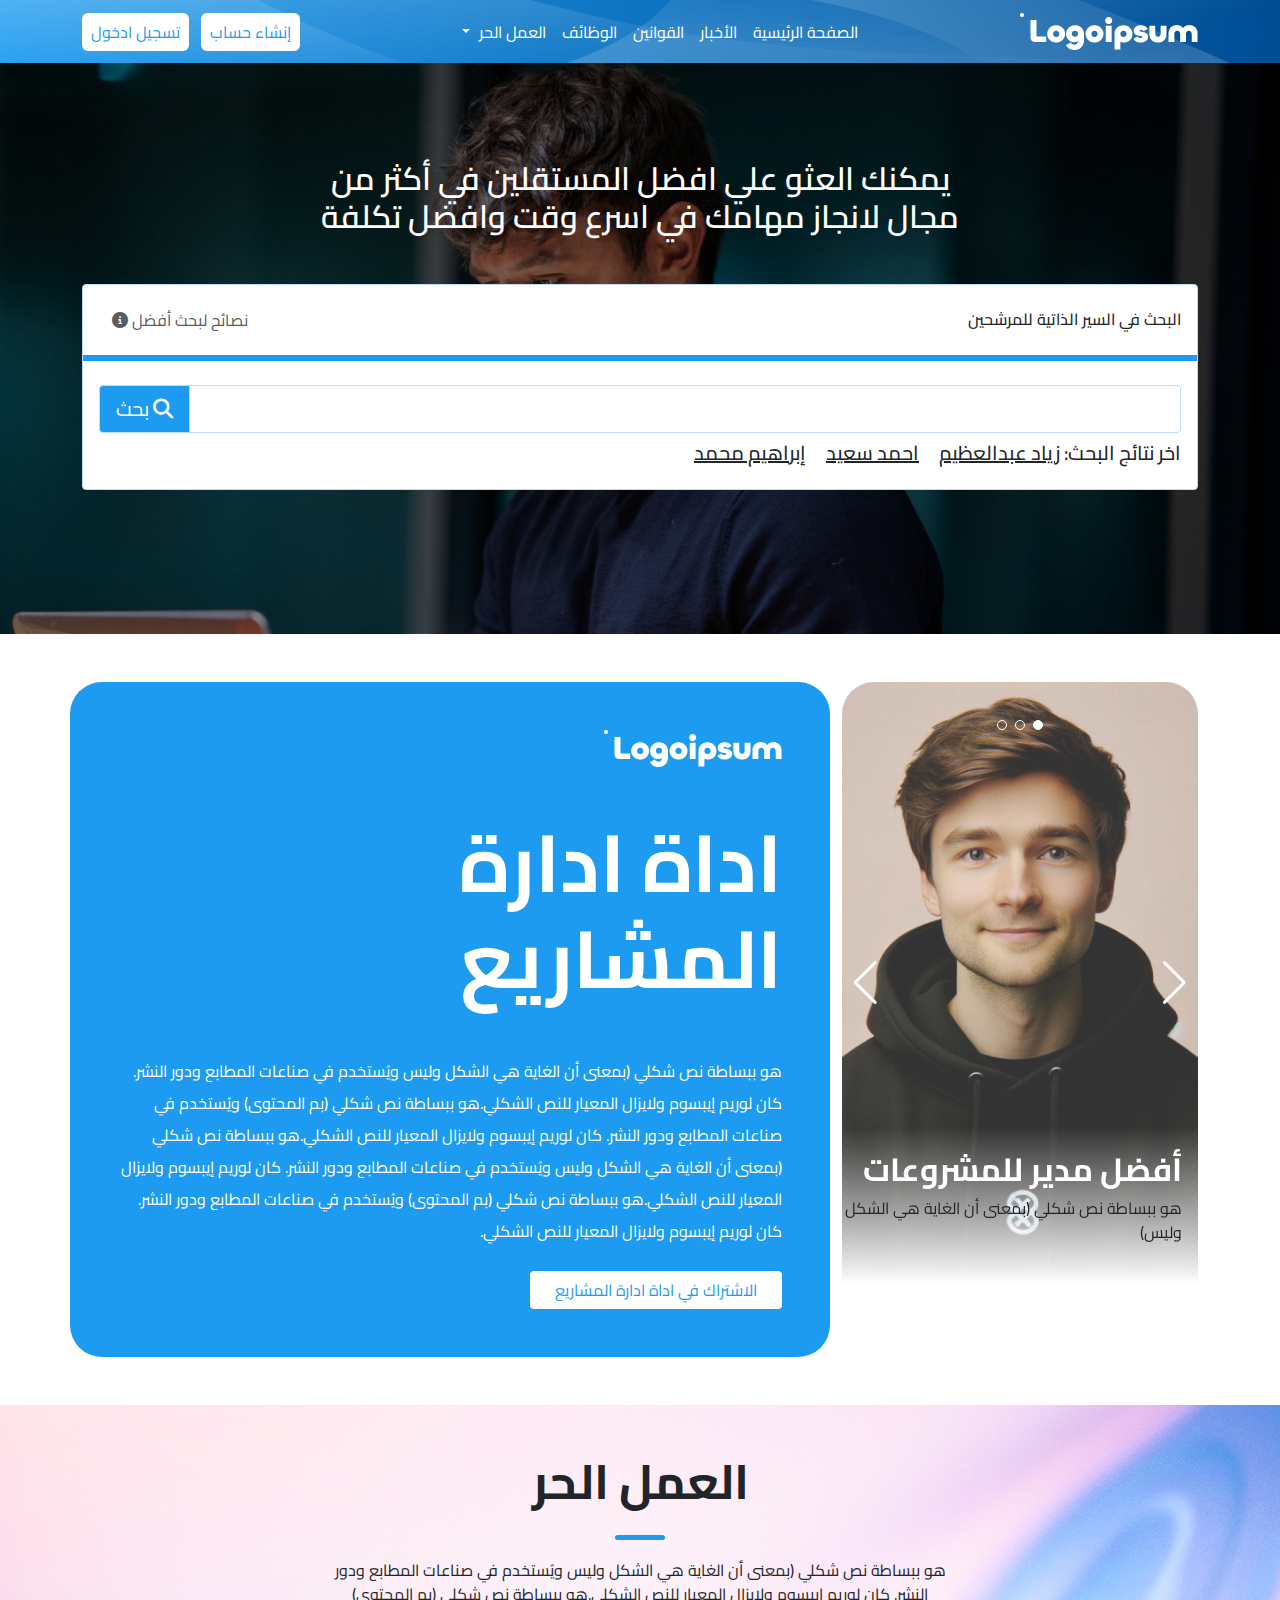
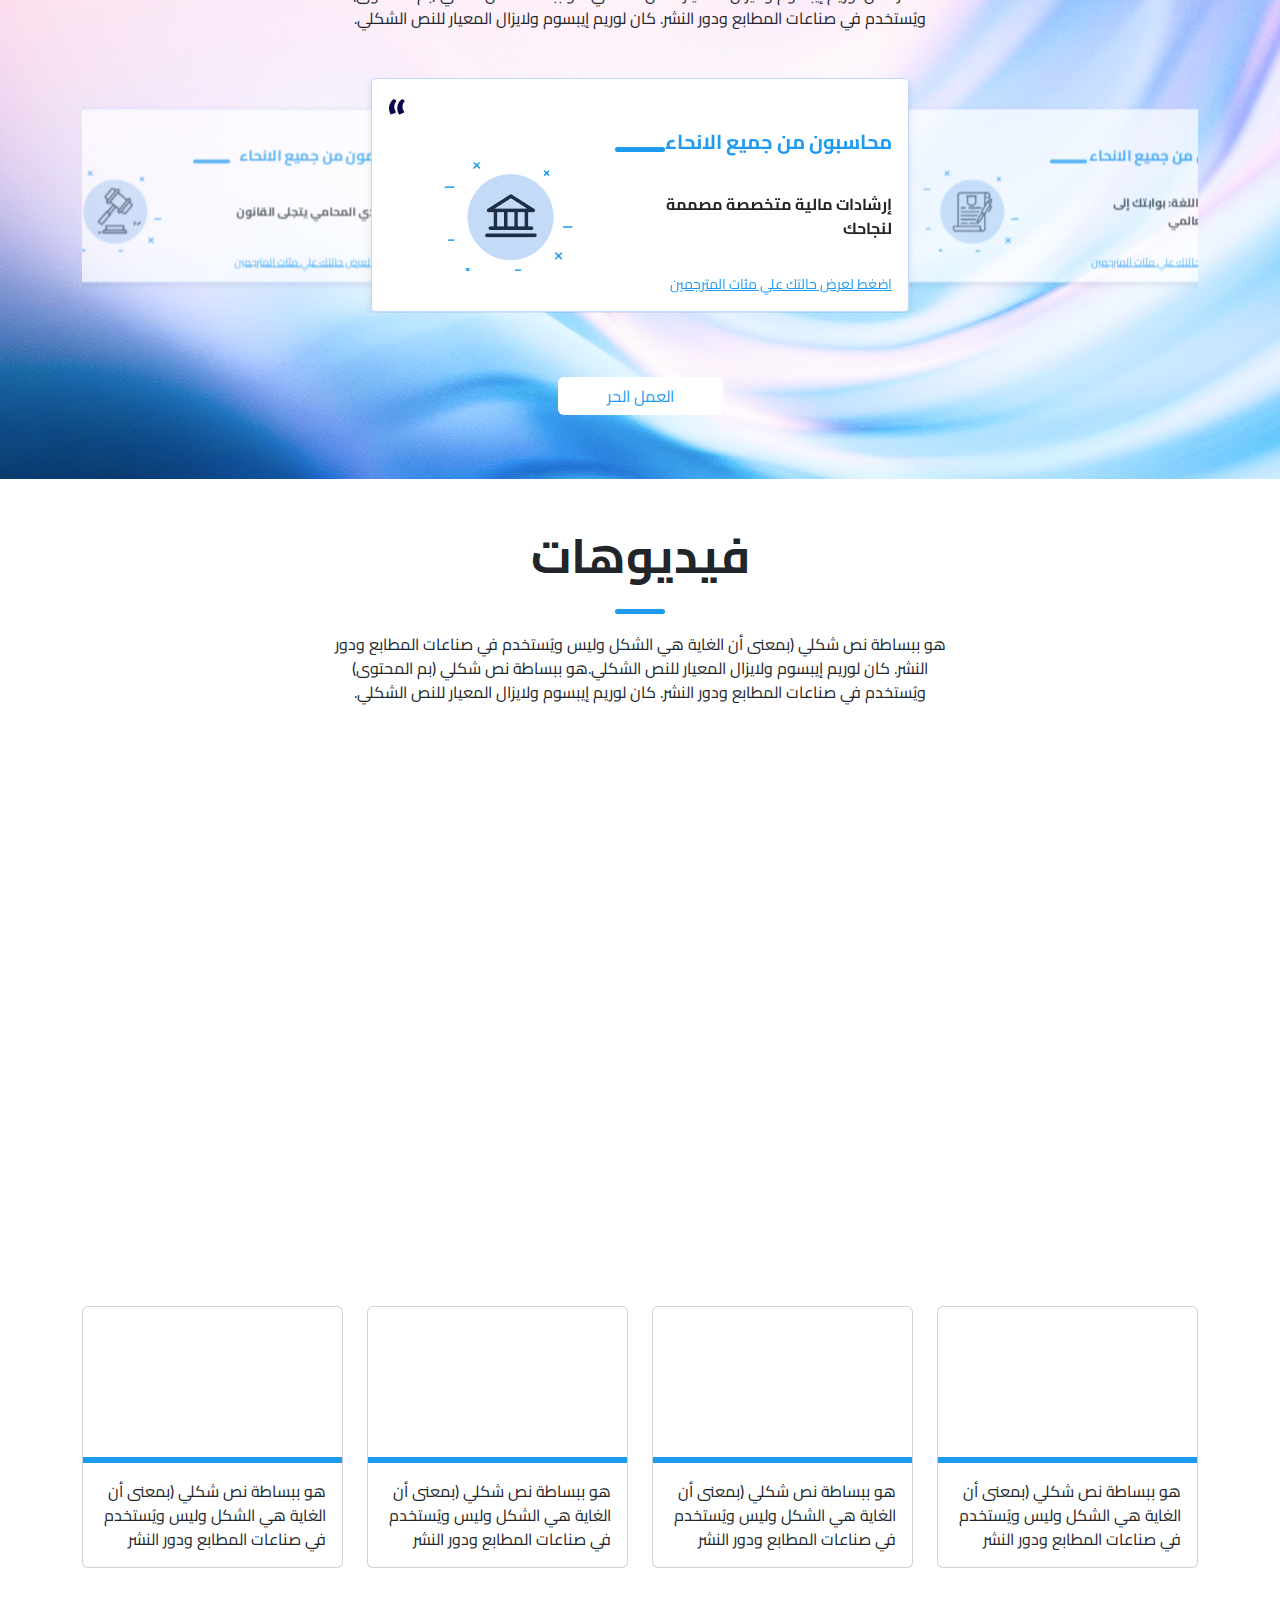
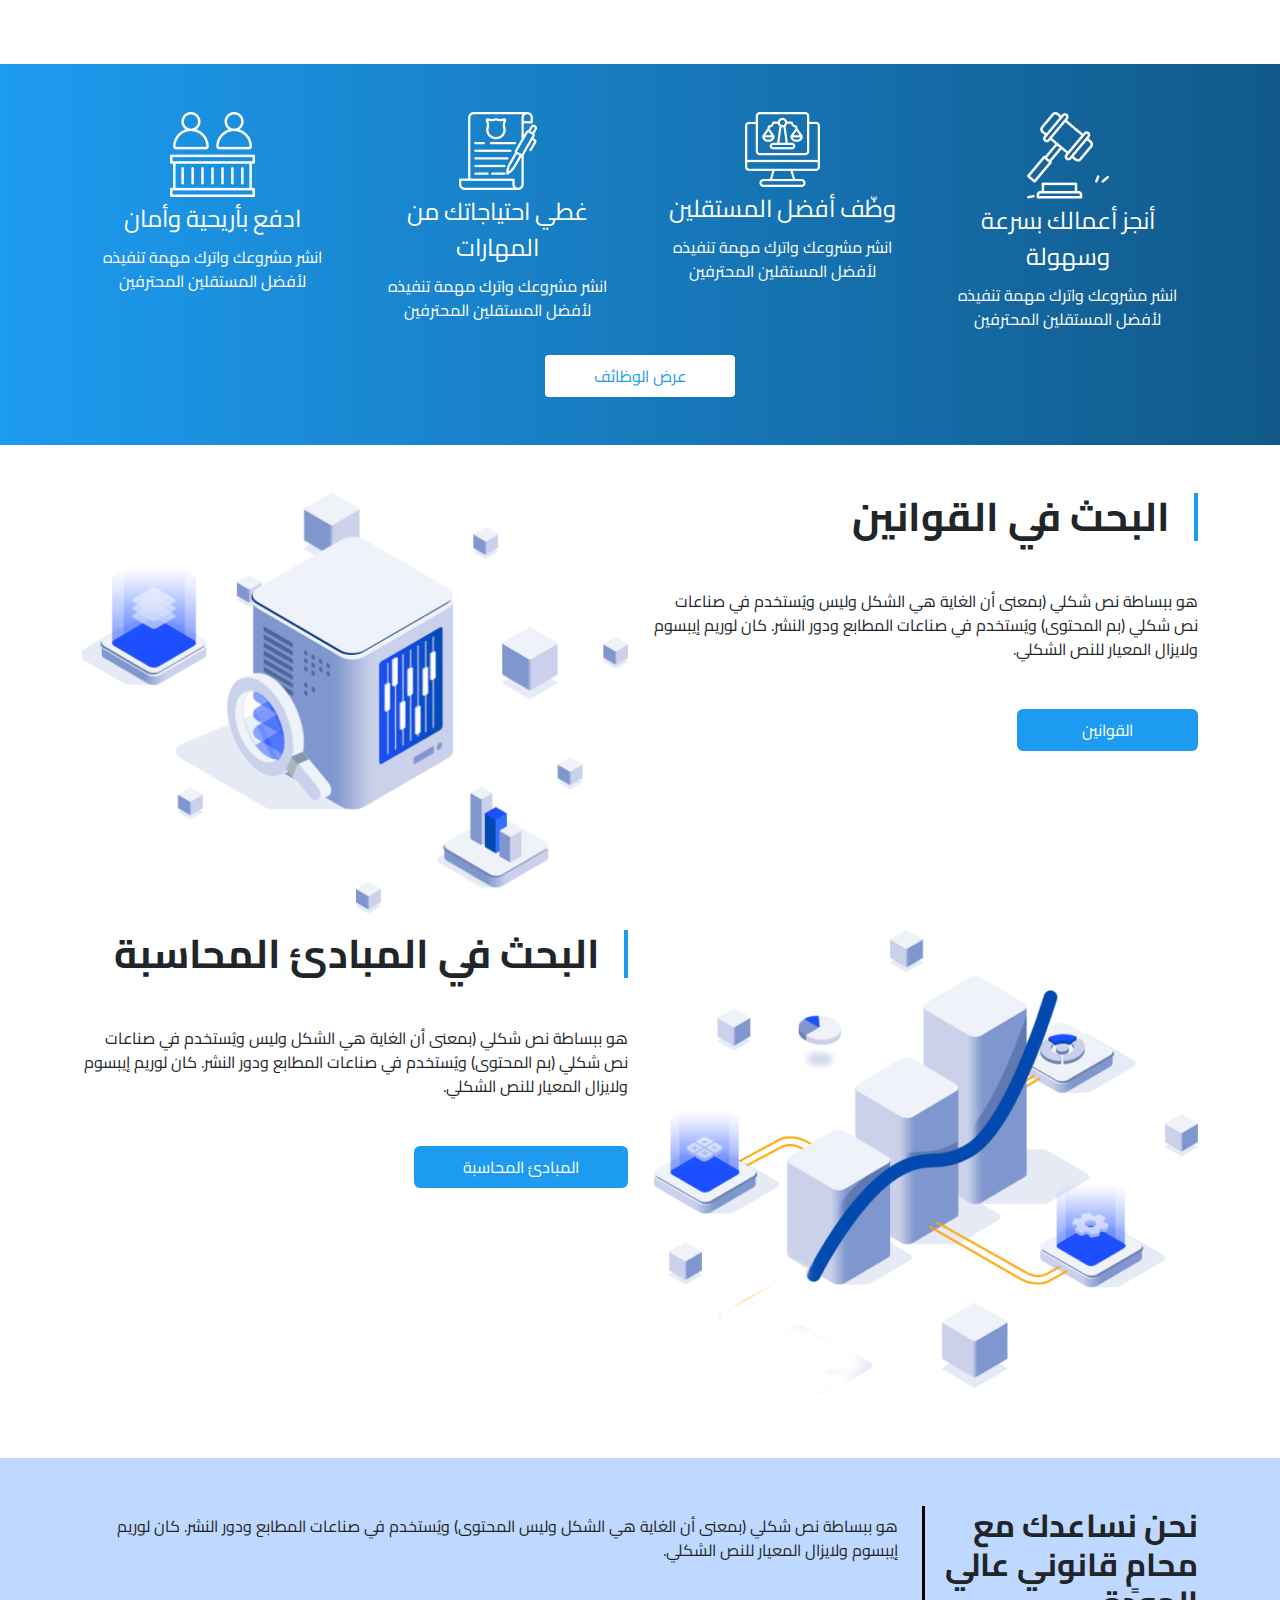
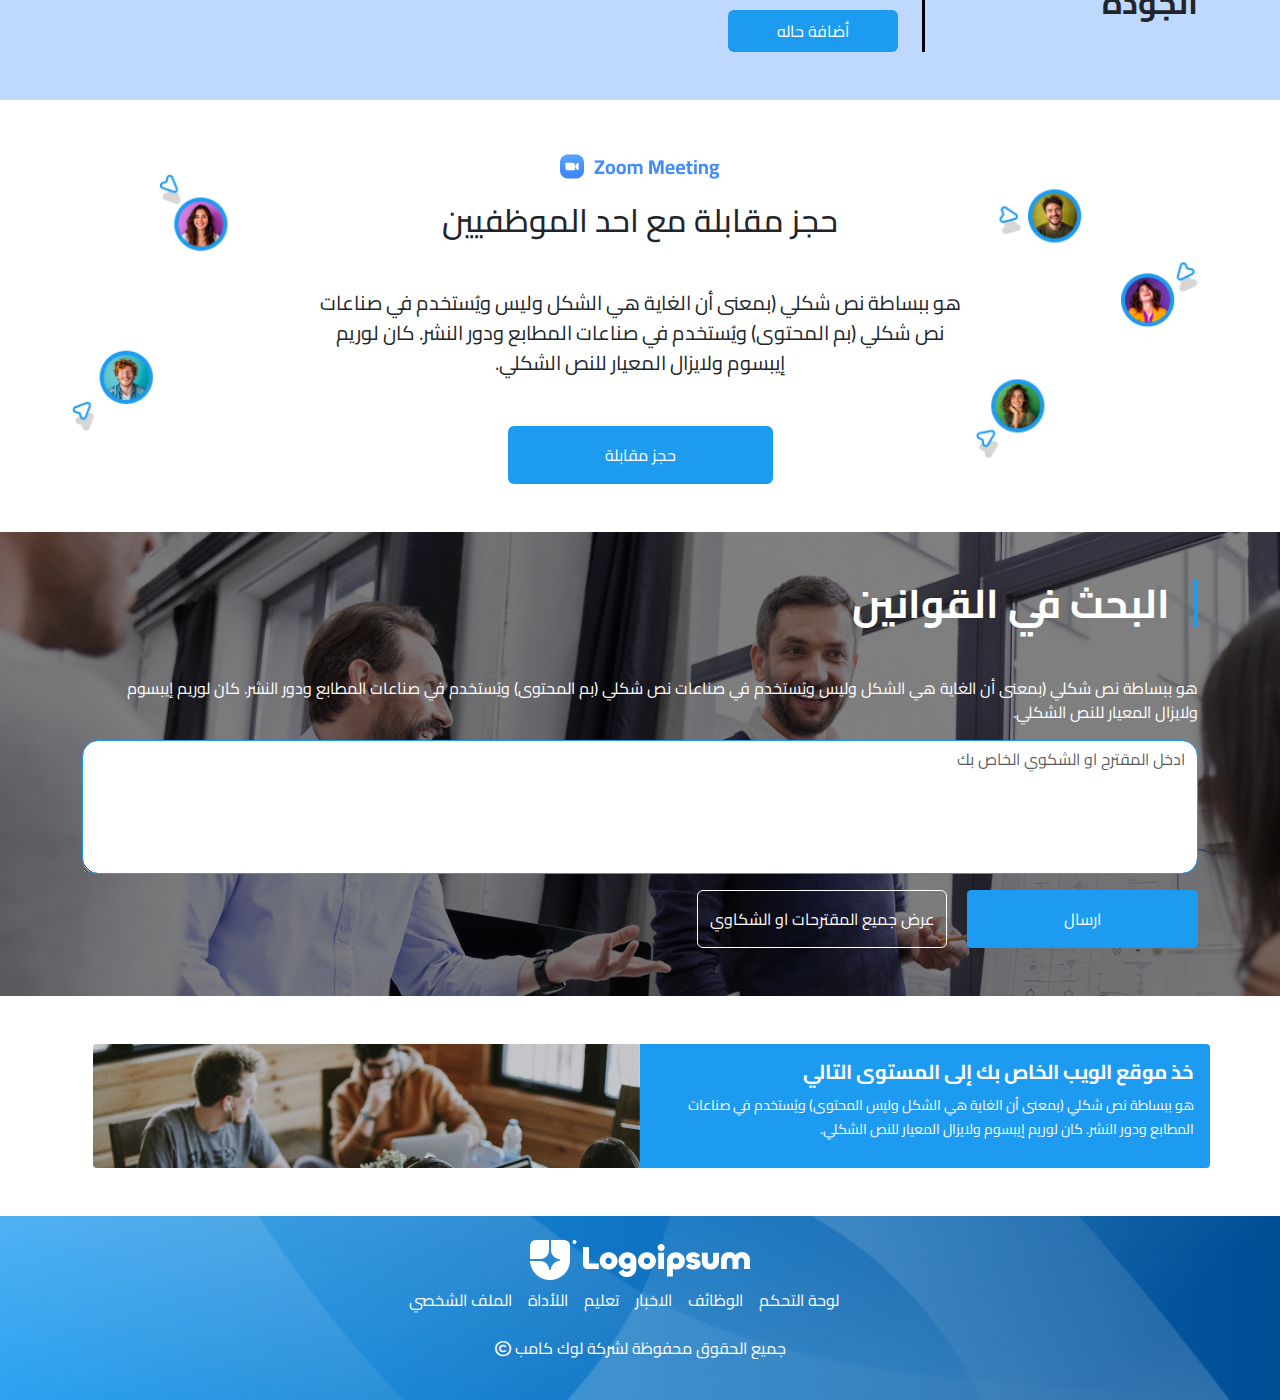
==== index.html @ a3992608 "1" ====
<!DOCTYPE html>
<html lang="ar" dir="rtl">
  <head>
    <meta charset="UTF-8" />
    <meta name="viewport" content="width=device-width, initial-scale=1.0" />
    <title>Lawyers/Accountants</title>
    <!-- google Font -->
    <link
      href="https://fonts.googleapis.com/css2?family=Cairo:wght@200..1000&display=swap"
      rel="stylesheet"
    />
    <!-- bootstrap 5.3.2 -->
    <link
      rel="stylesheet"
      href="./assets/vendors/bootstrap/css/bootstrap.rtl.min.css"
    />
    <!-- fontawesome 6.5.1 -->
    <link
      rel="stylesheet"
      href="./assets/vendors/fontawesome/css/all.min.css"
    />
    <!-- swiper -->
    <link
      rel="stylesheet"
      href="./assets/vendors/swiper/swiper-bundle.min.css"
    />
    <!-- main cc -->
    <link rel="stylesheet" href="./assets/css/main.css" />
  </head>
  <body>
    <header>
      <nav class="navbar navbar-expand-lg">
        <div class="container">
          <button
            class="navbar-toggler me-3 bg-white"
            type="button"
            data-bs-toggle="collapse"
            data-bs-target="#navbarSupportedContent"
            aria-controls="navbarSupportedContent"
            aria-expanded="false"
            aria-label="Toggle navigation"
          >
            <span class="navbar-toggler-icon"></span>
          </button>
          <a class="navbar-brand me-auto" href="index.html">
            <img src="./assets/images/Logo.png" alt="LoremLogo" />
          </a>

          <div class="collapse navbar-collapse" id="navbarSupportedContent">
            <ul class="navbar-nav mx-auto mb-2 mb-lg-0">
              <li class="nav-item text-reset">
                <a class="nav-link" aria-current="page" href="index.html"
                  >الصفحة الرئيسية</a
                >
              </li>
              <li class="nav-item text-reset">
                <a class="nav-link" href="news.html">الأخبار</a>
              </li>
              <li class="nav-item text-reset">
                <a class="nav-link" href="laws.html">القوانين</a>
              </li>
              <li class="nav-item text-reset">
                <a class="nav-link" href="viewAllJobs.html">الوظائف</a>
              </li>
              <li class="nav-item text-reset dropdown">
                <a
                  class="nav-link dropdown-toggle"
                  href="#"
                  role="button"
                  data-bs-toggle="dropdown"
                  aria-expanded="false"
                >
                  العمل الحر
                </a>
                <ul class="dropdown-menu linkMenu py-0">
                  <li>
                    <a class="dropdown-item" href="cases.html"
                      >الحالات الخاصة بك</a
                    >
                  </li>
                  <li>
                    <a class="dropdown-item" href="addCase.html">إضافة حالة</a>
                  </li>
                  <li>
                    <a class="dropdown-item" href="freelance.html"
                      >البحث عن المستقلين</a
                    >
                  </li>
                </ul>
              </li>
            </ul>
          </div>
          <ul class="navbar-nav ms-auto mb-2 mb-lg-0">
            <li class="nav-item d-none d-md-block">
              <a href="register.html" class="btn c-blue bg-white px-2 me-2"
                >إنشاء حساب</a
              >
              <a href="login.html" class="btn c-blue bg-white px-2"
                >تسجيل ادخول</a
              >
            </li>
            <li class="nav-item d-md-none d-block">
              <a href="login.html" class="btn c-blue bg-white"
                ><i class="fa-solid fa-arrow-right-to-bracket"></i
              ></a>
            </li>
          </ul>
        </div>
      </nav>
    </header>
    <main>
      <section id="HomeHero" class="py-5">
        <div class="container py-5 mb-5">
          <h2
            class="fw-semibold c-white text-center mb-5 col-md-7 col-sm-10 col-12 mx-auto"
          >
            يمكنك العثو علي افضل المستقلين في أكثر من مجال لانجاز مهامك في اسرع
            وقت وافضل تكلفة
          </h2>
          <div class="card b-radius bc-st2">
            <div class="row p-3 align-items-center">
              <h6 class="col-6 mb-0">البحث في السير الذاتية للمرشحين</h6>
              <h6 class="col-6 text-end mb-0">
                <button
                  type="button"
                  class="btn c-ti"
                  data-bs-toggle="modal"
                  data-bs-target="#searchTipsModal"
                >
                  نصائح لبحث أفضل <i class="fa-solid fa-circle-info"></i>
                </button>
              </h6>
            </div>
            <hr class="border bc-blue border-3 opacity-100 my-0" />
            <div class="card-body">
              <form action="">
                <div class="input-group input-group-lg py-2">
                  <input type="text" class="form-control bc-st2 b-sradius" />
                  <button class="btn bc-st2 bg-blue c-white b-eradius">
                    <i class="fa-solid fa-magnifying-glass"></i> بحث
                  </button>
                </div>
              </form>
              <h5>
                اخر نتائج البحث:
                <a href="" class="text-reset me-3">زياد عبدالعظيم</a>
                <a href="" class="text-reset me-3">احمد سعيد</a>
                <a href="" class="text-reset me-3">إبراهيم محمد</a>
              </h5>
            </div>
          </div>
        </div>
      </section>
      <!-- HomeHero Modal -->
      <div
        class="modal fade pt-5"
        id="searchTipsModal"
        tabindex="-1"
        aria-labelledby="searchTipsModalLabel"
        aria-hidden="true"
      >
        <div class="modal-dialog mx-auto border border-1 bc-st2 b-radius mt-5">
          <div class="modal-content rounded-0 border-0">
            <div class="modal-header border-0">
              <h1 class="modal-title fs-5" id="searchTipsModalLabel">
                البحث في السير الذاتية للمرشحين
              </h1>
              <button
                type="button"
                class="btn bg-blue c-white"
                data-bs-dismiss="modal"
                aria-label="Close"
              >
                <i class="fa-solid fa-xmark"></i>
              </button>
            </div>
            <hr class="border bc-blue border-3 opacity-100 my-0" />
            <div class="modal-body">
              <div class="mb-4">
                <div class="input-group input-group-lg mb-3">
                  <input
                    type="text"
                    class="form-control b-sradius border-end-0 bc-st2"
                    aria-label="Sizing example input"
                    aria-describedby="inputGroup-sizing-default"
                    placeholder="زياد عبد العظيم علي"
                  />
                  <button class="input-group-text btn bg-blue c-white b-radius">
                    <i class="fa-solid fa-magnifying-glass"></i> بحث
                  </button>
                </div>
                <h5>
                  اخر نتائج البحث:
                  <a href="" class="text-reset me-3">زياد عبدالعظيم</a>
                  <a href="" class="text-reset me-3">احمد سعيد</a>
                  <a href="" class="text-reset me-3">إبراهيم محمد</a>
                </h5>
              </div>
              <p class="card-text fw-medium">نصائح لبحث أفضل</p>
              <div class="row tips">
                <div class="col-12 mb-2 border border-1 bc-st2 p-sm-4 p-2">
                  <p>
                    ضع كلمة أو عنوانًا بين علامتي الاقتباس (" ") لإظهار الملفات
                    الشخصية التي تحتوي على نفس الكلمات بنفس ترتيب تلك الموجودة
                    داخل علامتي الاقتباس فقط. مثال: "مدير المبيعات".
                  </p>
                </div>
                <div class="col-12 mb-2 border border-1 bc-st2 p-sm-4 p-2">
                  <p>
                    استخدم أو للعثور على الملفات الشخصية التي قد تحتوي على كلمة
                    واحدة من عدة كلمات. مثال: مدير التسويق أو مدير التسويق.
                  </p>
                </div>
                <div class="col-12 mb-2 border border-1 bc-st2 p-sm-4 p-2">
                  <p>
                    ضع كلمة أو عنوانًا بين علامتي الاقتباس (" ") لإظهار الملفات
                    الشخصية التي تحتوي على نفس الكلمات بنفس ترتيب تلك الموجودة
                    داخل علامتي الاقتباس فقط. مثال: "مدير المبيعات".
                  </p>
                </div>
                <div class="col-12 mb-2 border border-1 bc-st2 p-sm-4 p-2">
                  <p>
                    استخدم أو للعثور على الملفات الشخصية التي قد تحتوي على كلمة
                    واحدة من عدة كلمات. مثال: مدير التسويق أو مدير التسويق.
                  </p>
                </div>
              </div>
            </div>
          </div>
        </div>
      </div>
      <!-- End of HomeHero Modal -->
      <section id="HeroSub" class="py-5">
        <div class="container">
          <div class="row">
            <div class="col-lg-4 col-md-5 col-12 mb-3">
              <div class="swiper">
                <div class="swiper-wrapper">
                  <div class="swiper-slide">
                    <div class="position-relative overflow-hidden text-center">
                      <img
                        src="./assets/images/hero-img1.png"
                        alt="top-1"
                        class="img-fluid"
                      />
                      <div
                        class="position-absolute top-0 start-0 w-100 h-100 swiper-layer"
                      >
                        <div
                          class="position-absolute bottom-0 start-0 w-100 pb-4 text-md-start ps-md-3"
                        >
                          <h2 class="fw-bold c-white">أفضل مدير للمشروعات</h2>
                          <p>
                            هو ببساطة نص شكلي (بمعنى أن الغاية هي الشكل وليس)
                          </p>
                        </div>
                      </div>
                    </div>
                  </div>
                  <div class="swiper-slide">
                    <div class="position-relative overflow-hidden text-center">
                      <img
                        src="./assets/images/hero-img1.png"
                        alt="top-1"
                        class="img-fluid"
                      />
                      <div
                        class="position-absolute top-0 start-0 w-100 h-100 swiper-layer"
                      >
                        <div
                          class="position-absolute bottom-0 start-0 w-100 pb-4 text-md-start ps-md-3"
                        >
                          <h2 class="fw-bold c-white">أفضل مدير للمشروعات</h2>
                          <p>
                            هو ببساطة نص شكلي (بمعنى أن الغاية هي الشكل وليس)
                          </p>
                        </div>
                      </div>
                    </div>
                  </div>
                  <div class="swiper-slide">
                    <div class="position-relative overflow-hidden text-center">
                      <img
                        src="./assets/images/hero-img1.png"
                        alt="top-1"
                        class="img-fluid"
                      />
                      <div
                        class="position-absolute top-0 start-0 w-100 h-100 swiper-layer"
                      >
                        <div
                          class="position-absolute bottom-0 start-0 w-100 pb-4 text-md-start ps-md-3"
                        >
                          <h2 class="fw-bold c-white">أفضل مدير للمشروعات</h2>
                          <p>
                            هو ببساطة نص شكلي (بمعنى أن الغاية هي الشكل وليس)
                          </p>
                        </div>
                      </div>
                    </div>
                  </div>
                </div>
                <!-- If we need pagination -->
                <div class="swiper-pagination"></div>

                <!-- If we need navigation buttons -->
                <div class="swiper-button-prev"></div>
                <div class="swiper-button-next"></div>
              </div>
            </div>
            <div class="col-lg-8 col-md-7 col-12 bg-blue py-5 px-5 rounded-5">
              <img
                src="./assets/images/Logo.png"
                alt=""
                class="img-fluid mb-5"
              />
              <h2 class="display-1 fw-bold col-lg-6 col-12 mb-5 c-white">
                اداة ادارة المشاريع
              </h2>
              <p class="c-white lh-lg mb-4">
                هو ببساطة نص شكلي (بمعنى أن الغاية هي الشكل وليس ويُستخدم في
                صناعات المطابع ودور النشر. كان لوريم إيبسوم ولايزال المعيار للنص
                الشكلي.هو ببساطة نص شكلي (بم المحتوى) ويُستخدم في صناعات المطابع
                ودور النشر. كان لوريم إيبسوم ولايزال المعيار للنص الشكلي.هو
                ببساطة نص شكلي (بمعنى أن الغاية هي الشكل وليس ويُستخدم في صناعات
                المطابع ودور النشر. كان لوريم إيبسوم ولايزال المعيار للنص
                الشكلي.هو ببساطة نص شكلي (بم المحتوى) ويُستخدم في صناعات المطابع
                ودور النشر. كان لوريم إيبسوم ولايزال المعيار للنص الشكلي.
              </p>
              <a href="#" class="btn bg-white c-blue px-4 b-radius"
                >الاشتراك في اداة ادارة المشاريع</a
              >
            </div>
          </div>
        </div>
      </section>
      <section id="HomeNeeds" class="">
        <div class="container-fluid py-5">
          <h2 class="display-5 fw-bold text-center mb-5">العمل الحر</h2>
          <p
            class="text-center col-lg-6 col-md-8 col-sm-10 col-12 mx-auto mb-5"
          >
            هو ببساطة نص شكلي (بمعنى أن الغاية هي الشكل وليس ويُستخدم في صناعات
            المطابع ودور النشر. كان لوريم إيبسوم ولايزال المعيار للنص الشكلي.هو
            ببساطة نص شكلي (بم المحتوى) ويُستخدم في صناعات المطابع ودور النشر.
            كان لوريم إيبسوم ولايزال المعيار للنص الشكلي.
          </p>
          <!-- swiper here -->
          <div class="container pb-5">
            <div class="swiper">
              <div class="swiper-wrapper">
                <div class="swiper-slide">
                  <div class="card bc-st2 b-radius b-shadow">
                    <div class="card-body pt-1">
                      <h2 class="text-end">
                        <img
                          src="./assets/images/quotes.png"
                          alt=""
                          class="img-fluid"
                        />
                      </h2>
                      <h5 class="c-blue fw-bold">محاسبون من جميع الانحاء</h5>
                      <div class="row align-items-center">
                        <div class="col-6">
                          <p class="card-text fw-bold">
                            إرشادات مالية متخصصة مصممة لنجاحك
                          </p>
                        </div>
                        <div class="col-6 text-center">
                          <img
                            src="./assets/images/freelancer-1.png"
                            class="img-fluid"
                            alt=""
                          />
                        </div>
                      </div>
                      <p class="card-text text-decoration-underline c-blue">
                        <a href="#" class="text-reset"
                          ><small>اضغط لعرض حالتك علي مئات المترجمين</small></a
                        >
                      </p>
                    </div>
                  </div>
                </div>
                <div class="swiper-slide">
                  <div class="card bc-st2 b-radius b-shadow">
                    <div class="card-body pt-1">
                      <h2 class="text-end">
                        <img
                          src="./assets/images/quotes.png"
                          alt=""
                          class="img-fluid"
                        />
                      </h2>
                      <h5 class="c-blue fw-bold">محامون من جميع الانحاء</h5>
                      <div class="row align-items-center">
                        <div class="col-6">
                          <p class="card-text fw-bold">
                            في يدي المحامي يتجلى القانون
                          </p>
                        </div>
                        <div class="col-6 text-center">
                          <img
                            src="./assets/images/freelancer-2.png"
                            class="img-fluid"
                            alt=""
                          />
                        </div>
                      </div>
                      <p class="card-text text-decoration-underline c-blue">
                        <a href="#" class="text-reset"
                          ><small>اضغط لعرض حالتك علي مئات المترجمين</small></a
                        >
                      </p>
                    </div>
                  </div>
                </div>
                <div class="swiper-slide">
                  <div class="card bc-st2 b-radius b-shadow">
                    <div class="card-body pt-1">
                      <h2 class="text-end">
                        <img
                          src="./assets/images/quotes.png"
                          alt=""
                          class="img-fluid"
                        />
                      </h2>
                      <h5 class="c-blue fw-bold">مترجمون من جميع الانحاء</h5>
                      <div class="row align-items-center">
                        <div class="col-6">
                          <p class="card-text fw-bold">
                            كسر حواجز اللغة: بوابتك إلى التواصل العالمي
                          </p>
                        </div>
                        <div class="col-6 text-center">
                          <img
                            src="./assets/images/freelancer-3.png"
                            class="img-fluid"
                            alt=""
                          />
                        </div>
                      </div>
                      <p class="card-text text-decoration-underline c-blue">
                        <a href="#" class="text-reset"
                          ><small>اضغط لعرض حالتك علي مئات المترجمين</small></a
                        >
                      </p>
                    </div>
                  </div>
                </div>
                <div class="swiper-slide">
                  <div class="card bc-st2 b-radius b-shadow">
                    <div class="card-body pt-1">
                      <h2 class="text-end">
                        <img
                          src="./assets/images/quotes.png"
                          alt=""
                          class="img-fluid"
                        />
                      </h2>
                      <h5 class="c-blue fw-bold">محاسبون من جميع الانحاء</h5>
                      <div class="row align-items-center">
                        <div class="col-6">
                          <p class="card-text fw-bold">
                            إرشادات مالية متخصصة مصممة لنجاحك
                          </p>
                        </div>
                        <div class="col-6 text-center">
                          <img
                            src="./assets/images/freelancer-1.png"
                            class="img-fluid"
                            alt=""
                          />
                        </div>
                      </div>
                      <p class="card-text text-decoration-underline c-blue">
                        <a href="#" class="text-reset"
                          ><small>اضغط لعرض حالتك علي مئات المترجمين</small></a
                        >
                      </p>
                    </div>
                  </div>
                </div>
                <div class="swiper-slide">
                  <div class="card bc-st2 b-radius b-shadow">
                    <div class="card-body pt-1">
                      <h2 class="text-end">
                        <img
                          src="./assets/images/quotes.png"
                          alt=""
                          class="img-fluid"
                        />
                      </h2>
                      <h5 class="c-blue fw-bold">محامون من جميع الانحاء</h5>
                      <div class="row align-items-center">
                        <div class="col-6">
                          <p class="card-text fw-bold">
                            في يدي المحامي يتجلى القانون
                          </p>
                        </div>
                        <div class="col-6 text-center">
                          <img
                            src="./assets/images/freelancer-2.png"
                            class="img-fluid"
                            alt=""
                          />
                        </div>
                      </div>
                      <p class="card-text text-decoration-underline c-blue">
                        <a href="#" class="text-reset"
                          ><small>اضغط لعرض حالتك علي مئات المترجمين</small></a
                        >
                      </p>
                    </div>
                  </div>
                </div>
                <div class="swiper-slide">
                  <div class="card bc-st2 b-radius b-shadow">
                    <div class="card-body pt-1">
                      <h2 class="text-end">
                        <img
                          src="./assets/images/quotes.png"
                          alt=""
                          class="img-fluid"
                        />
                      </h2>
                      <h5 class="c-blue fw-bold">مترجمون من جميع الانحاء</h5>
                      <div class="row align-items-center">
                        <div class="col-6">
                          <p class="card-text fw-bold">
                            كسر حواجز اللغة: بوابتك إلى التواصل العالمي
                          </p>
                        </div>
                        <div class="col-6 text-center">
                          <img
                            src="./assets/images/freelancer-3.png"
                            class="img-fluid"
                            alt=""
                          />
                        </div>
                      </div>
                      <p class="card-text text-decoration-underline c-blue">
                        <a href="#" class="text-reset"
                          ><small>اضغط لعرض حالتك علي مئات المترجمين</small></a
                        >
                      </p>
                    </div>
                  </div>
                </div>
              </div>
            </div>
          </div>
          <div class="text-center py-3">
            <a
              href="./homepage/freelance.html"
              class="btn bg-white c-blue px-5"
            >
              العمل الحر</a
            >
          </div>
        </div>
      </section>
      <section id="HomeVideos" class="py-5">
        <h2 class="display-5 fw-bold text-center mb-5">فيديوهات</h2>
        <p class="text-center col-lg-6 col-md-8 col-sm-10 col-12 mx-auto mb-5">
          هو ببساطة نص شكلي (بمعنى أن الغاية هي الشكل وليس ويُستخدم في صناعات
          المطابع ودور النشر. كان لوريم إيبسوم ولايزال المعيار للنص الشكلي.هو
          ببساطة نص شكلي (بم المحتوى) ويُستخدم في صناعات المطابع ودور النشر. كان
          لوريم إيبسوم ولايزال المعيار للنص الشكلي.
        </p>
        <!-- Iframe -->
        <iframe
          width="100%"
          height="500"
          src="https://www.youtube.com/embed/-lTwp4Yu9u0?si=u229e98b8AaX5lBk"
          title="YouTube video player"
          frameborder="0"
          allow="accelerometer; autoplay; clipboard-write; encrypted-media; gyroscope; picture-in-picture; web-share"
          referrerpolicy="strict-origin-when-cross-origin"
          allowfullscreen
        ></iframe>
        <!-- endof Iframe -->
        <div class="container py-5">
          <div class="row">
            <div class="col-lg-3 col-md-6">
              <div class="card">
                <iframe
                  width="100%"
                  height="100%"
                  src="https://www.youtube.com/embed/-lTwp4Yu9u0?si=u229e98b8AaX5lBk"
                  title="YouTube video player"
                  frameborder="0"
                  allow="accelerometer; autoplay; clipboard-write; encrypted-media; gyroscope; picture-in-picture; web-share"
                  referrerpolicy="strict-origin-when-cross-origin"
                  allowfullscreen
                ></iframe>
                <hr class="border bc-blue border-3 opacity-100 my-0" />
                <div class="card-body">
                  <div class="card-text">
                    هو ببساطة نص شكلي (بمعنى أن الغاية هي الشكل وليس ويُستخدم في
                    صناعات المطابع ودور النشر
                  </div>
                </div>
              </div>
            </div>
            <div class="col-lg-3 col-md-6">
              <div class="card">
                <iframe
                  width="100%"
                  height="100%"
                  src="https://www.youtube.com/embed/-lTwp4Yu9u0?si=u229e98b8AaX5lBk"
                  title="YouTube video player"
                  frameborder="0"
                  allow="accelerometer; autoplay; clipboard-write; encrypted-media; gyroscope; picture-in-picture; web-share"
                  referrerpolicy="strict-origin-when-cross-origin"
                  allowfullscreen
                ></iframe>
                <hr class="border bc-blue border-3 opacity-100 my-0" />
                <div class="card-body">
                  <div class="card-text">
                    هو ببساطة نص شكلي (بمعنى أن الغاية هي الشكل وليس ويُستخدم في
                    صناعات المطابع ودور النشر
                  </div>
                </div>
              </div>
            </div>
            <div class="col-lg-3 col-md-6">
              <div class="card">
                <iframe
                  width="100%"
                  height="100%"
                  src="https://www.youtube.com/embed/-lTwp4Yu9u0?si=u229e98b8AaX5lBk"
                  title="YouTube video player"
                  frameborder="0"
                  allow="accelerometer; autoplay; clipboard-write; encrypted-media; gyroscope; picture-in-picture; web-share"
                  referrerpolicy="strict-origin-when-cross-origin"
                  allowfullscreen
                ></iframe>
                <hr class="border bc-blue border-3 opacity-100 my-0" />
                <div class="card-body">
                  <div class="card-text">
                    هو ببساطة نص شكلي (بمعنى أن الغاية هي الشكل وليس ويُستخدم في
                    صناعات المطابع ودور النشر
                  </div>
                </div>
              </div>
            </div>
            <div class="col-lg-3 col-md-6">
              <div class="card">
                <iframe
                  width="100%"
                  height="100%"
                  src="https://www.youtube.com/embed/-lTwp4Yu9u0?si=u229e98b8AaX5lBk"
                  title="YouTube video player"
                  frameborder="0"
                  allow="accelerometer; autoplay; clipboard-write; encrypted-media; gyroscope; picture-in-picture; web-share"
                  referrerpolicy="strict-origin-when-cross-origin"
                  allowfullscreen
                ></iframe>
                <hr class="border bc-blue border-3 opacity-100 my-0" />
                <div class="card-body">
                  <div class="card-text">
                    هو ببساطة نص شكلي (بمعنى أن الغاية هي الشكل وليس ويُستخدم في
                    صناعات المطابع ودور النشر
                  </div>
                </div>
              </div>
            </div>
          </div>
        </div>
      </section>
      <section id="freelanceOptions" class="py-5 bg-lin2 c-white">
        <div class="container">
          <div class="row">
            <div class="col-lg-3 col-md-6 mb-2 text-center">
              <img src="./assets/images/hammer.png" alt="hammer" />
              <p class="mt-1 mb-2 fs-4">أنجز أعمالك بسرعة وسهولة</p>
              <p class="fs-6">
                انشر مشروعك واترك مهمة تنفيذه لأفضل المستقلين المحترفين
              </p>
            </div>
            <div class="col-lg-3 col-md-6 mb-2 text-center">
              <img src="./assets/images/computer.png" alt="hammer" />
              <p class="mt-1 mb-2 fs-4">وظّف أفضل المستقلين</p>
              <p class="fs-6">
                انشر مشروعك واترك مهمة تنفيذه لأفضل المستقلين المحترفين
              </p>
            </div>
            <div class="col-lg-3 col-md-6 mb-2 text-center">
              <img src="./assets/images/agreement.png" alt="hammer" />
              <p class="mt-1 mb-2 fs-4">غطي احتياجاتك من المهارات</p>
              <p class="fs-6">
                انشر مشروعك واترك مهمة تنفيذه لأفضل المستقلين المحترفين
              </p>
            </div>
            <div class="col-lg-3 col-md-6 mb-2 text-center">
              <img src="./assets/images/jury.png" alt="hammer" />
              <p class="mt-1 mb-2 fs-4">ادفع بأريحية وأمان</p>
              <p class="fs-6">
                انشر مشروعك واترك مهمة تنفيذه لأفضل المستقلين المحترفين
              </p>
            </div>
            <div class="col-12 text-center">
              <a
                href="viewAllJobs.html"
                class="btn px-5 b-radius py-2 bg-white c-blue"
                >عرض الوظائف</a
              >
            </div>
          </div>
        </div>
      </section>
      <section id="HomeSearch" class="py-5">
        <div class="container">
          <div class="row">
            <div class="col-lg-6 mb-3 order-1">
              <h2
                class="display-6 fw-bold ps-4 border-start border-4 mb-5 bc-blue"
              >
                البحث في القوانين
              </h2>
              <p class="mb-5">
                هو ببساطة نص شكلي (بمعنى أن الغاية هي الشكل وليس ويُستخدم في
                صناعات نص شكلي (بم المحتوى) ويُستخدم في صناعات المطابع ودور
                النشر. كان لوريم إيبسوم ولايزال المعيار للنص الشكلي.
              </p>
              <p>
                <a href="laws.html" class="btn bg-blue c-white px-5 py-2"
                  ><span class="px-3">القوانين</span></a
                >
              </p>
            </div>
            <div class="col-lg-6 mb-3 order-2">
              <img
                src="./assets/images/homeLawyer.png"
                alt=""
                class="img-fluid"
              />
            </div>
            <div class="col-lg-6 mb-3 order-lg-3 order-4">
              <img
                src="./assets/images/homeAccountant.png"
                alt=""
                class="img-fluid"
              />
            </div>
            <div class="col-lg-6 mb-3 order-lg-4 order-3">
              <h2
                class="display-6 fw-bold ps-4 border-start border-4 mb-5 bc-blue"
              >
                البحث في المبادئ المحاسبة
              </h2>
              <p class="mb-5">
                هو ببساطة نص شكلي (بمعنى أن الغاية هي الشكل وليس ويُستخدم في
                صناعات نص شكلي (بم المحتوى) ويُستخدم في صناعات المطابع ودور
                النشر. كان لوريم إيبسوم ولايزال المعيار للنص الشكلي.
              </p>
              <p>
                <a href="laws.html" class="btn bg-blue c-white px-5 py-2"
                  >المبادئ المحاسبة</a
                >
              </p>
            </div>
          </div>
        </div>
      </section>
      <section id="HomeHelp" class="py-5 bg-st2">
        <div class="container">
          <div class="row">
            <div class="col-lg-3 col-md-4 mb-md-0 mb-3">
              <h2 class="fw-bold">نحن نساعدك مع محامٍ قانوني عالي الجودة</h2>
            </div>
            <div class="col-lg-9 col-md-8 ps-md-4 pt-2">
              <p class="mb-5">
                هو ببساطة نص شكلي (بمعنى أن الغاية هي الشكل وليس المحتوى)
                ويُستخدم في صناعات المطابع ودور النشر. كان لوريم إيبسوم ولايزال
                المعيار للنص الشكلي.
              </p>
              <a href="" class="btn bg-blue c-white px-5 py-2">أضافة حاله</a>
            </div>
          </div>
        </div>
      </section>
      <section id="HomeMeeting" class="py-5">
        <div class="container">
          <div class="text-center">
            <img
              src="./assets/images/zoom meeting logo.png"
              alt=""
              class="img-fluid mb-3"
            />
            <h2 class="mb-5">حجز مقابلة مع احد الموظفيين</h2>
            <p class="fs-5 mb-5 col-lg-7 col-md-9 col-12 mx-auto">
              هو ببساطة نص شكلي (بمعنى أن الغاية هي الشكل وليس ويُستخدم في
              صناعات نص شكلي (بم المحتوى) ويُستخدم في صناعات المطابع ودور النشر.
              كان لوريم إيبسوم ولايزال المعيار للنص الشكلي.
            </p>
            <a class="btn bg-blue c-white px-5 py-3"
              ><span class="px-5">حجز مقابلة</span></a
            >
          </div>
        </div>
      </section>
      <section id="HomeComplains" class="py-5">
        <div class="container">
          <h2
            class="display-6 fw-bold ps-4 c-white border-start border-4 mb-5 bc-blue"
          >
            البحث في القوانين
          </h2>
          <p class="c-white">
            هو ببساطة نص شكلي (بمعنى أن الغاية هي الشكل وليس ويُستخدم في صناعات
            نص شكلي (بم المحتوى) ويُستخدم في صناعات المطابع ودور النشر. كان
            لوريم إيبسوم ولايزال المعيار للنص الشكلي.
          </p>
          <form action="">
            <div class="form-group mb-3">
              <textarea
                class="form-control b-t-radius bc-blue"
                name="suggestBox"
                cols="30"
                rows="5"
                placeholder="ادخل المقترح او الشكوي الخاص بك"
              ></textarea>
            </div>
            <div class="form-group text-sm-start text-center">
              <button
                class="btn bg-blue bc-blue c-white b-radius px-5 py-3 me-sm-3 mb-sm-0 mb-2"
              >
                <span class="px-5">ارسال</span>
              </button>
              <a href="#" class="btn bc-white c-white py-3"
                >عرض جميع المقترحات او الشكاوي</a
              >
            </div>
          </form>
        </div>
      </section>
      <section id="ads" class="py-5">
        <div class="container">
          <div class="row">
            <div
              class="col-lg-6 bg-blue c-white p-3 order-lg-1 order-2 b-sradius"
            >
              <h5 class="fw-bold">خذ موقع الويب الخاص بك إلى المستوى التالي</h5>
              <p class="mb-0">
                <small>
                  هو ببساطة نص شكلي (بمعنى أن الغاية هي الشكل وليس المحتوى)
                  ويُستخدم في صناعات المطابع ودور النشر. كان لوريم إيبسوم
                  ولايزال المعيار للنص الشكلي.
                </small>
              </p>
            </div>
            <div
              class="col-lg-6 px-0 text-lg-start text-center order-lg-2 order-1"
            >
              <img
                src="./assets/images/home1.png"
                alt=""
                class="img-fluid b-eradius"
              />
            </div>
          </div>
        </div>
      </section>
    </main>
    <footer>
      <div class="container-fluid py-4">
        <div class="container text-center">
          <a class="navbar-brand col-12" href="#">
            <img src="./assets/images/Logo2.png" alt="LoremLogo" />
          </a>
          <ul class="d-flex flex-wrap justify-content-center">
            <li class="p-2">
              <a
                class="text-decoration-none text-reset"
                aria-current="page"
                href="#"
                >لوحة التحكم</a
              >
            </li>
            <li class="p-2">
              <a class="text-decoration-none text-reset" href="#">الوظائف</a>
            </li>
            <li class="p-2">
              <a class="text-decoration-none text-reset" href="#">الاخبار</a>
            </li>
            <li class="p-2">
              <a class="text-decoration-none text-reset" href="#">تعليم</a>
            </li>
            <li class="p-2">
              <a class="text-decoration-none text-reset" href="#">اللأداة</a>
            </li>
            <li class="p-2">
              <a class="text-decoration-none text-reset" href="#"
                >الملف الشخصي</a
              >
            </li>
          </ul>
          <p>
            جميع الحقوق محفوظة لشركة لوك كامب
            <i class="fa-regular fa-copyright"></i>
          </p>
        </div>
      </div>
    </footer>
    <!-- bootstrap -->
    <script src="./assets/vendors/bootstrap/js/bootstrap.bundle.min.js"></script>
    <!-- swiper -->
    <script src="./assets/vendors/swiper/swiper-bundle.min.js"></script>
    <script>
      var swiper = new Swiper("#HeroSub .swiper", {
        loop: true,
        spaceBetween: 15,
        // If we need pagination
        pagination: {
          el: ".swiper-pagination",
        },

        // Navigation arrows
        navigation: {
          nextEl: ".swiper-button-next",
          prevEl: ".swiper-button-prev",
        },
      });
      // =======================================================
      var swiper = new Swiper("#HomeNeeds .swiper", {
        effect: "coverflow",
        grabCursor: true,
        autoplay: {
          delay: 3000,
        },
        centeredSlides: true,
        loop: true,
        spaceBetween: -10,
        slidesPerView: 3,
        reverseDirection: false,
        coverflowEffect: {
          rotate: 0,
          stretch: 0,
          depth: 300,
          modifier: 1.3,
          slideShadows: false,
        },
        breakpoints: {
          // when window width is >= 320px
          320: {
            slidesPerView: 1,
            spaceBetween: 20,
          },
          // when window width is >= 640px
          640: {
            slidesPerView: 2,
            spaceBetween: 40,
          },
        },
      });
    </script>
  </body>
</html>
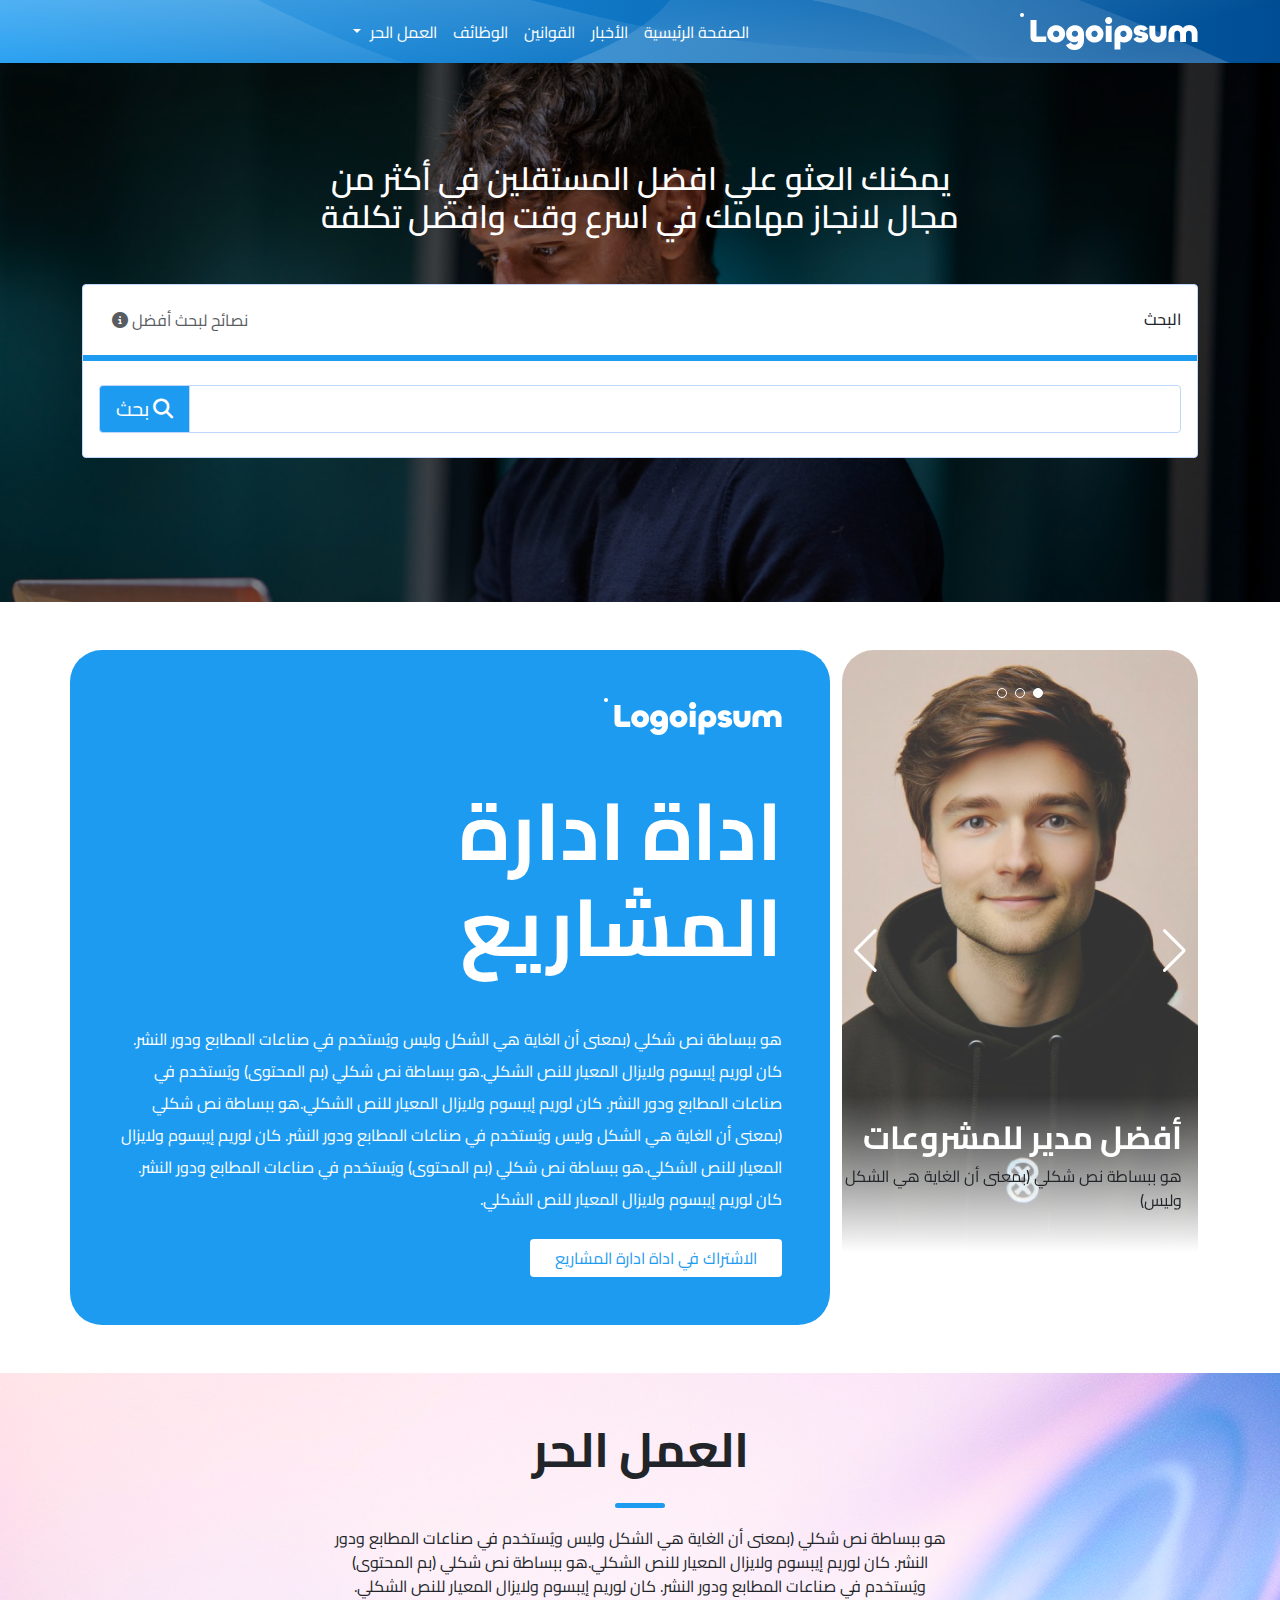
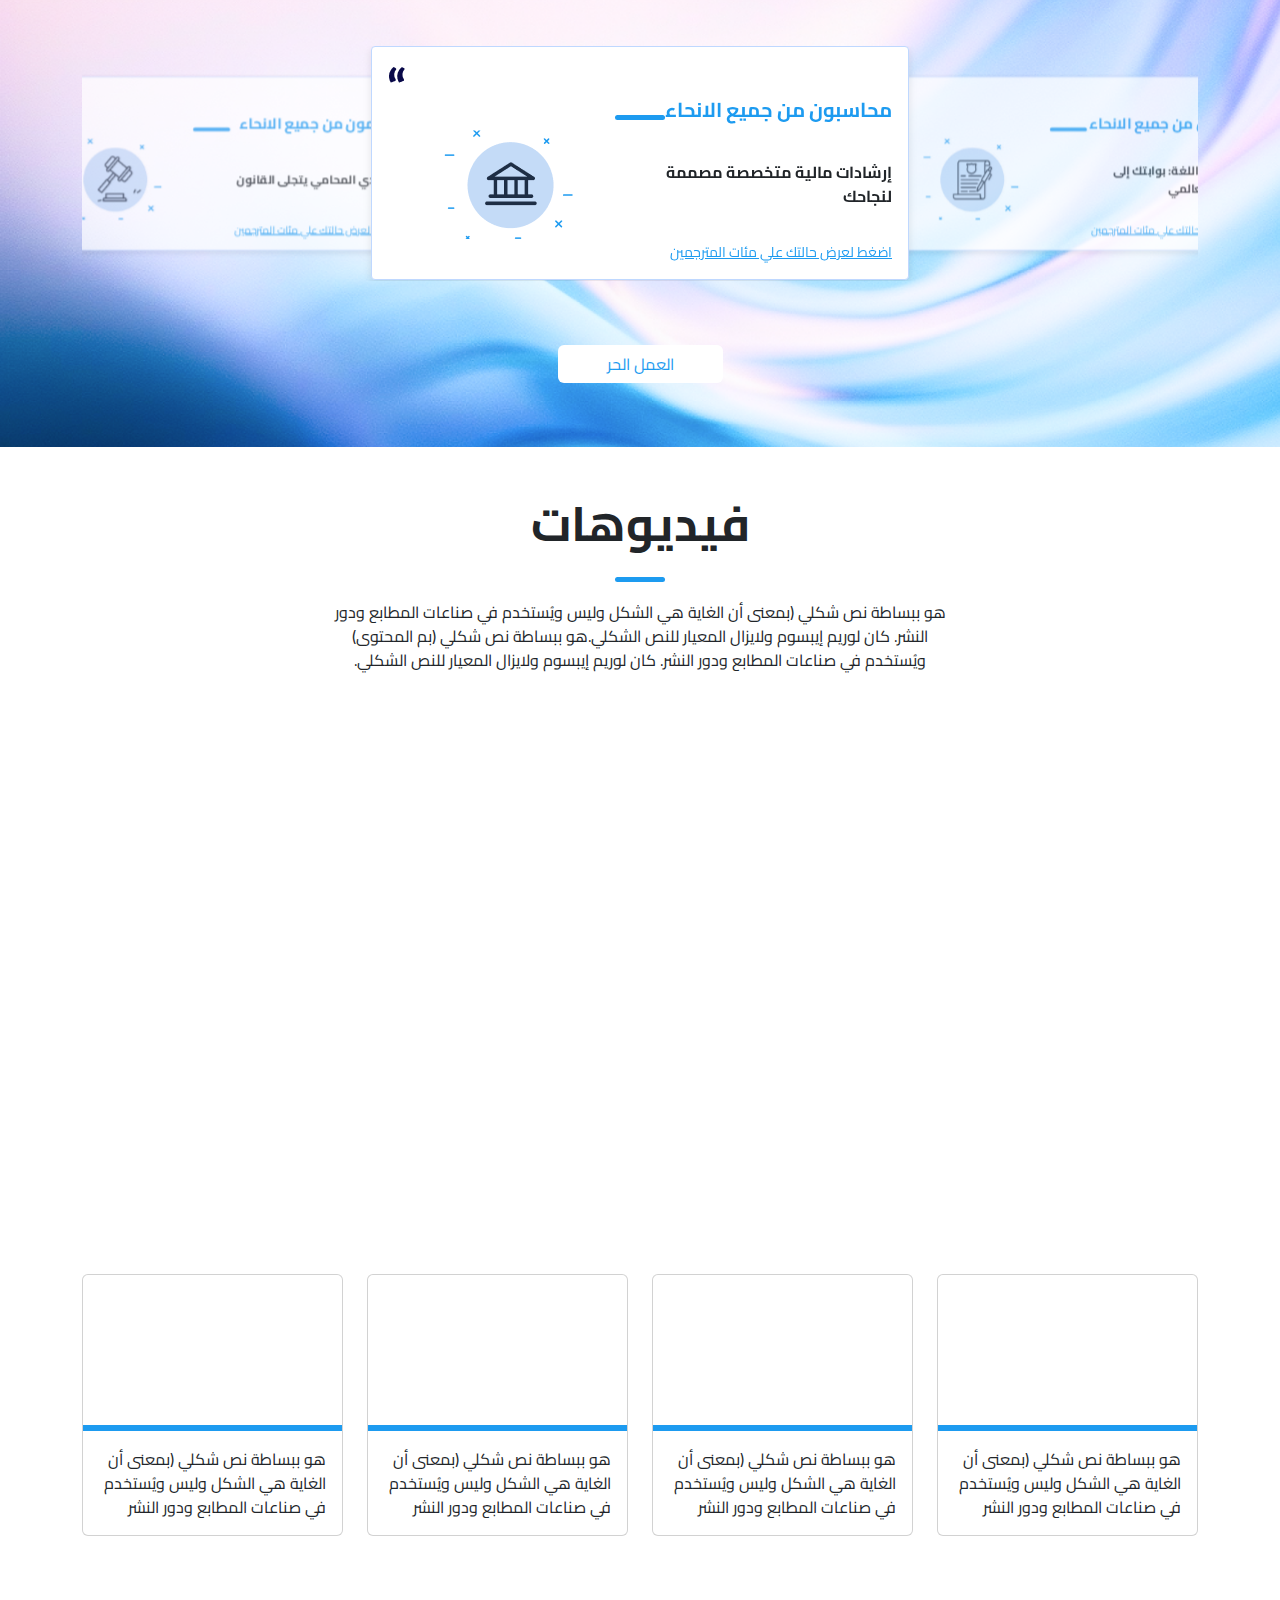
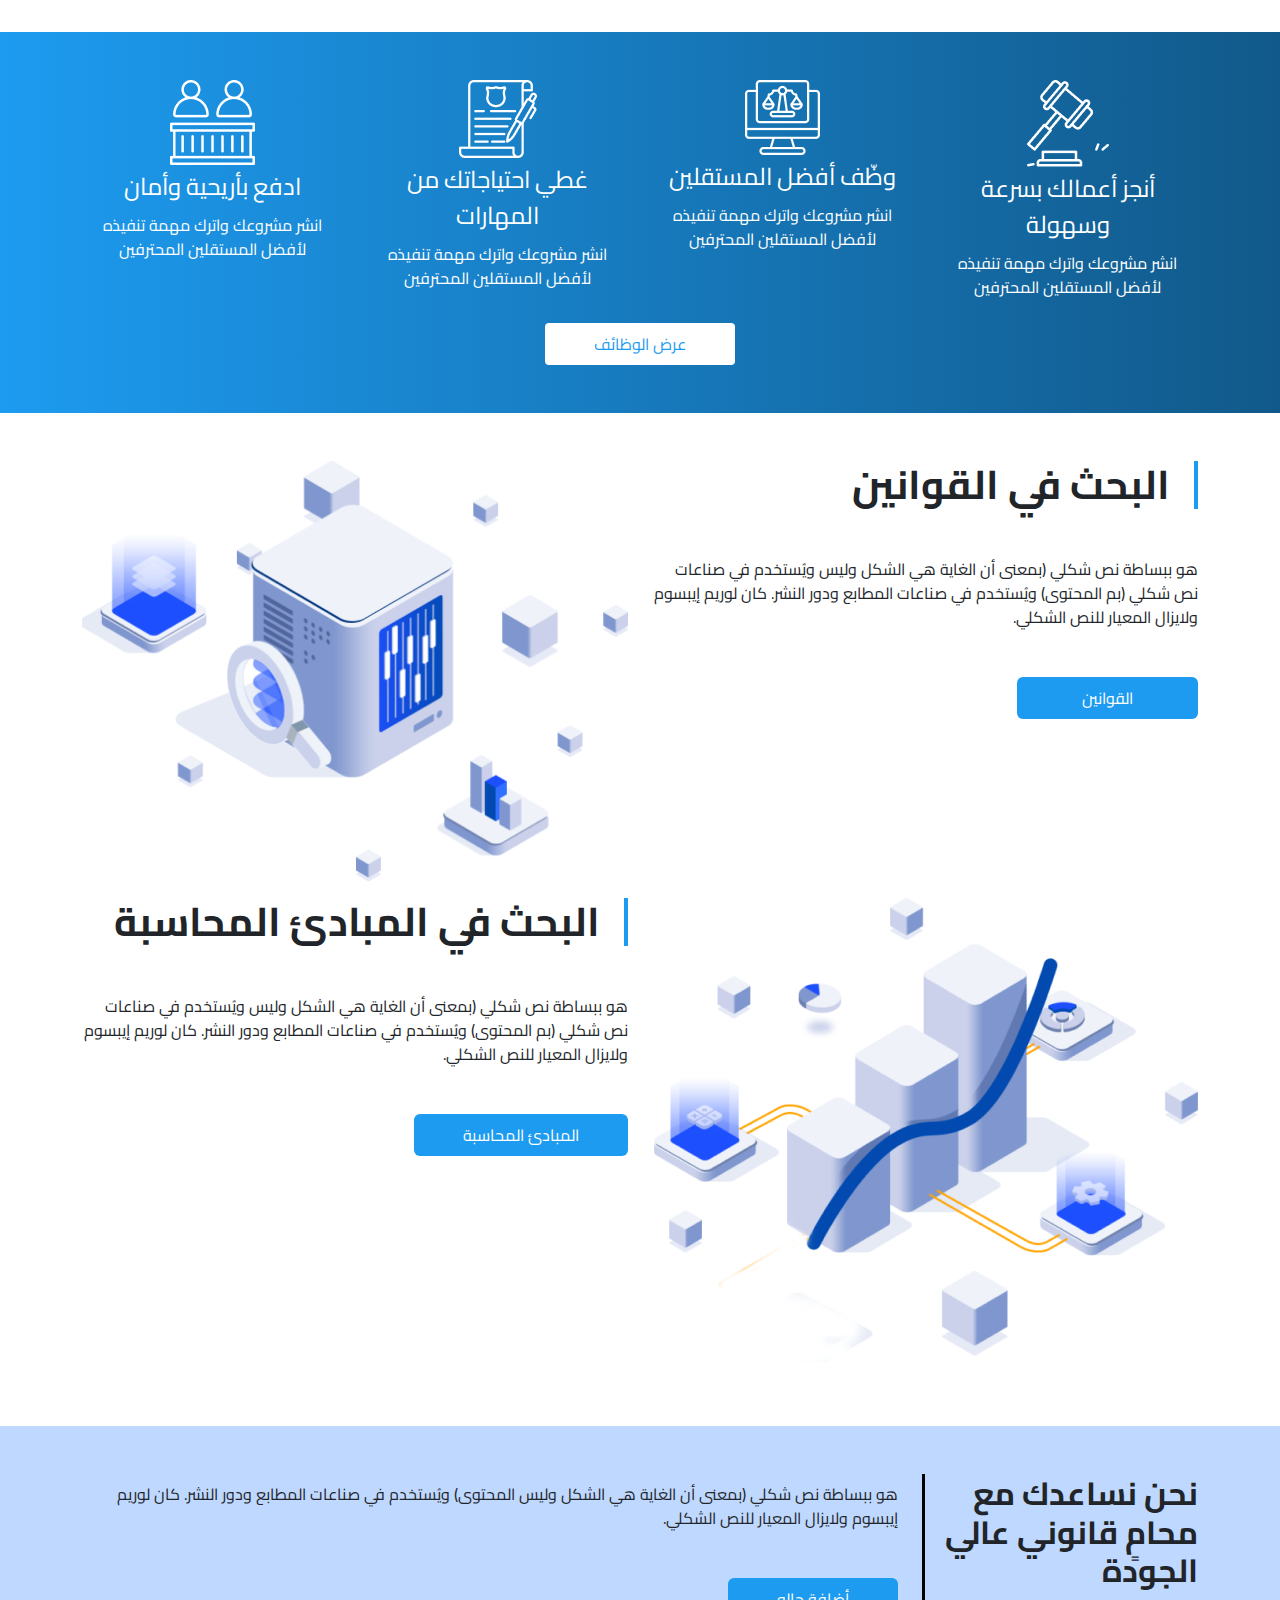
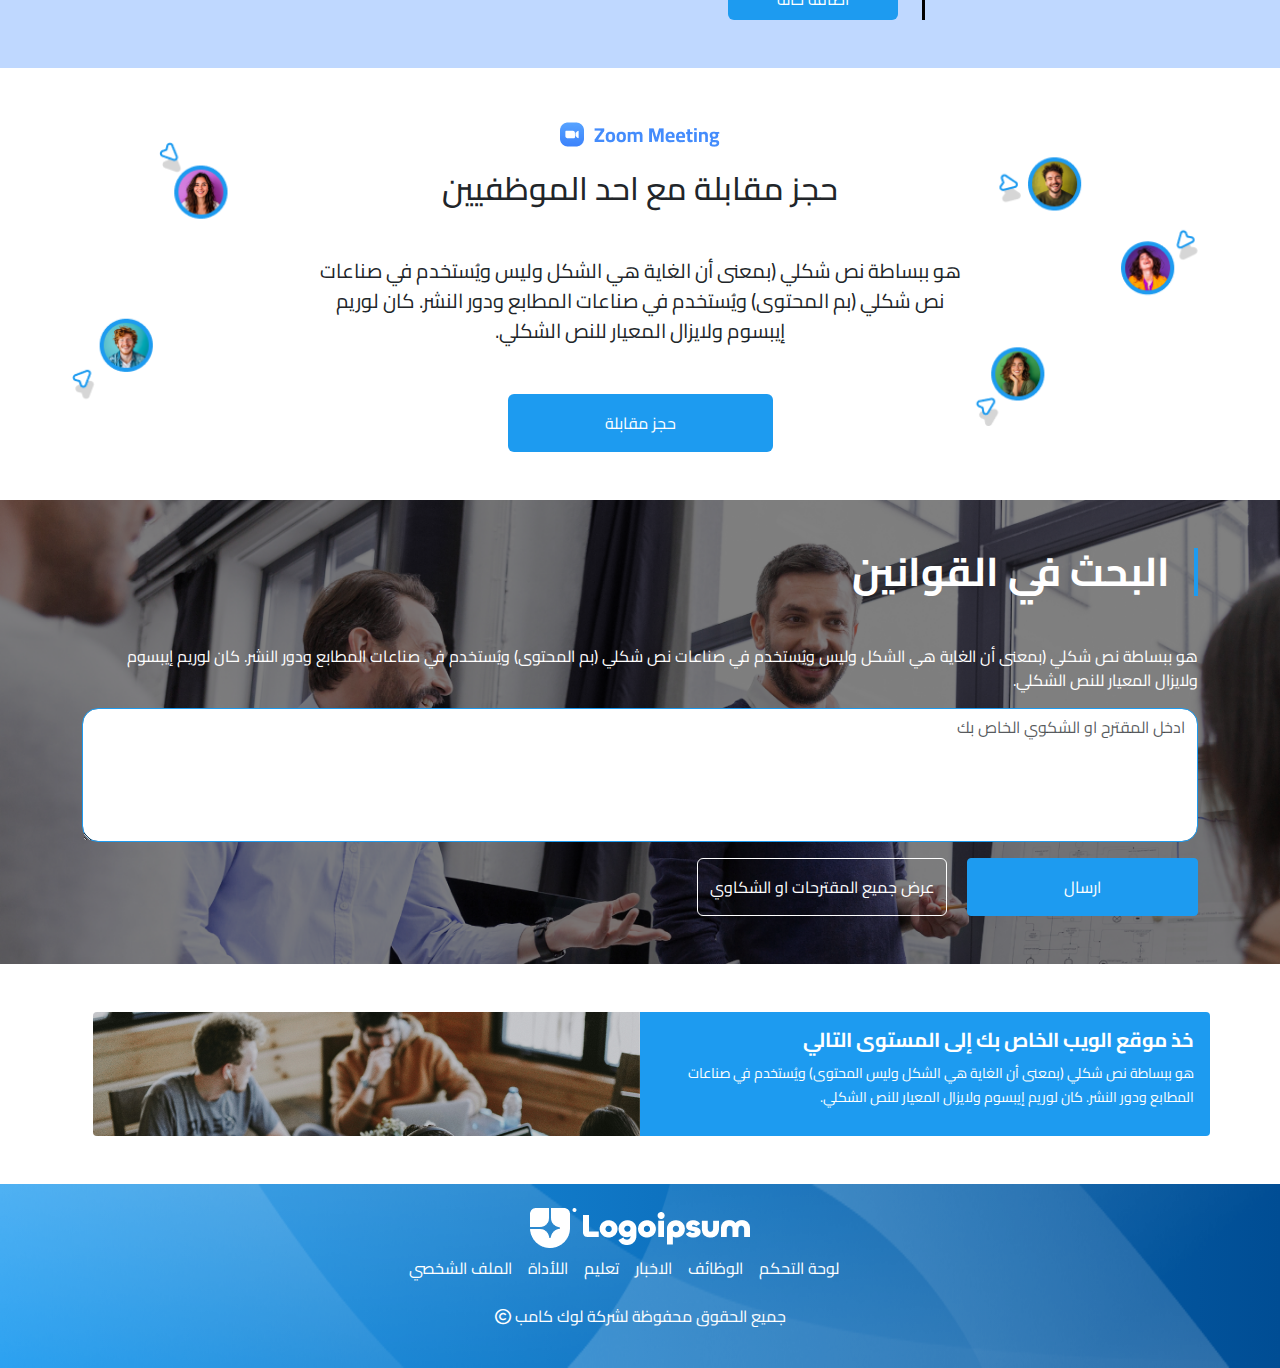
==== commit e0a5e58d: "2" ====
--- a/index.html
+++ b/index.html
@@ -90,21 +90,6 @@
               </li>
             </ul>
           </div>
-          <ul class="navbar-nav ms-auto mb-2 mb-lg-0">
-            <li class="nav-item d-none d-md-block">
-              <a href="register.html" class="btn c-blue bg-white px-2 me-2"
-                >إنشاء حساب</a
-              >
-              <a href="login.html" class="btn c-blue bg-white px-2"
-                >تسجيل ادخول</a
-              >
-            </li>
-            <li class="nav-item d-md-none d-block">
-              <a href="login.html" class="btn c-blue bg-white"
-                ><i class="fa-solid fa-arrow-right-to-bracket"></i
-              ></a>
-            </li>
-          </ul>
         </div>
       </nav>
     </header>
@@ -119,7 +104,7 @@
           </h2>
           <div class="card b-radius bc-st2">
             <div class="row p-3 align-items-center">
-              <h6 class="col-6 mb-0">البحث في السير الذاتية للمرشحين</h6>
+              <h6 class="col-6 mb-0">البحث</h6>
               <h6 class="col-6 text-end mb-0">
                 <button
                   type="button"
@@ -141,12 +126,6 @@
                   </button>
                 </div>
               </form>
-              <h5>
-                اخر نتائج البحث:
-                <a href="" class="text-reset me-3">زياد عبدالعظيم</a>
-                <a href="" class="text-reset me-3">احمد سعيد</a>
-                <a href="" class="text-reset me-3">إبراهيم محمد</a>
-              </h5>
             </div>
           </div>
         </div>
